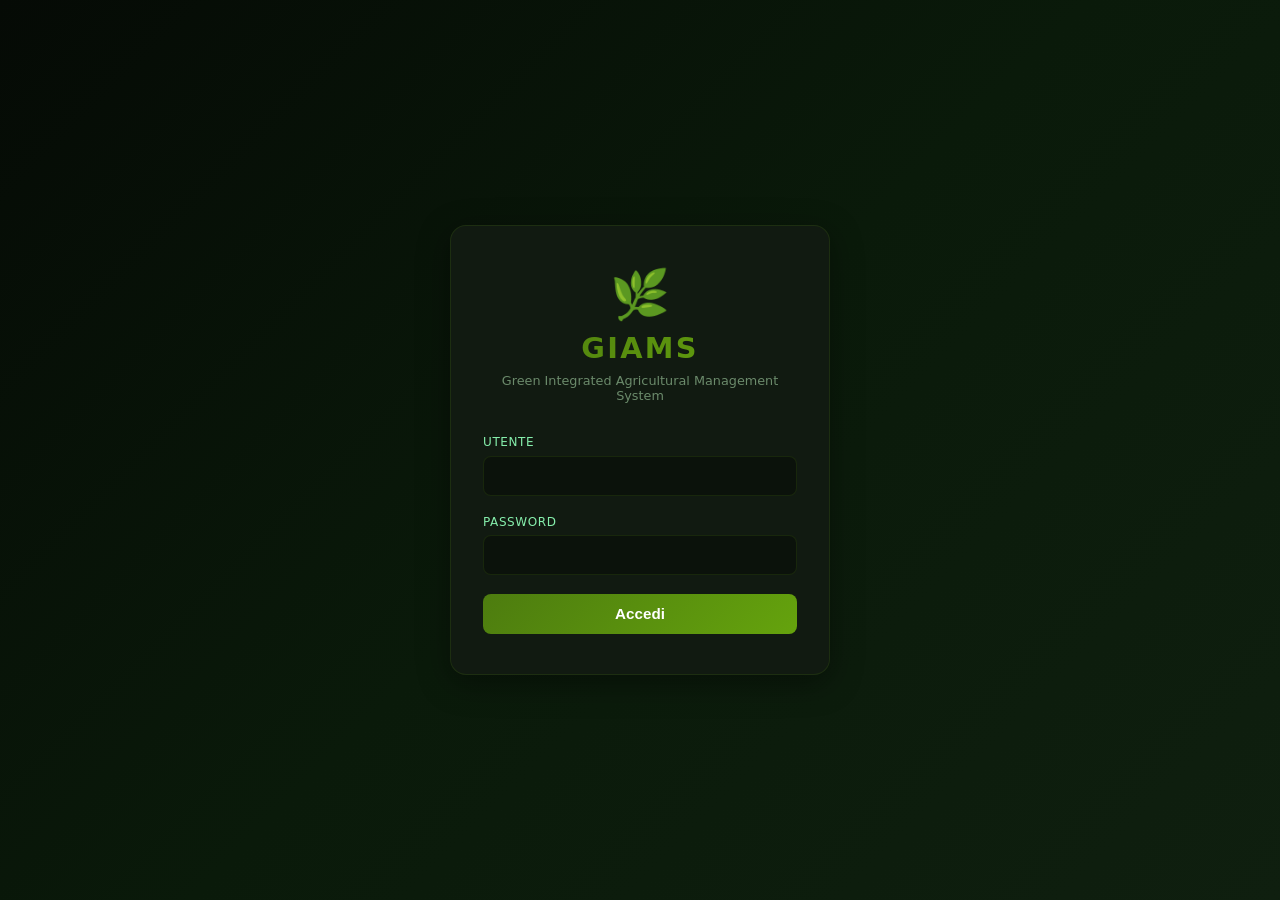
==== frontend/login.html @ 101fea9c "GIAMS v1.0.0 — Setup iniziale progetto Piattaforma gestionale agricola per Gia.Mar Green Farm. Fase " ====
<!DOCTYPE html>
<html lang="it">
<head>
  <meta charset="UTF-8" />
  <title>GIAMS - Login</title>
  <link rel="stylesheet" href="styles.css" />
</head>
<body class="login-page">
  <div class="login-card">
    <div class="login-logo">
      <div class="login-logo-icon">🌿</div>
      <div class="login-logo-title">GIAMS</div>
    </div>
    <div class="login-subtitle">
      Green Integrated Agricultural Management System
    </div>

    <form id="login-form">
      <div class="login-form-group">
        <label for="username">Utente</label>
        <input type="text" id="username" required />
      </div>

      <div class="login-form-group">
        <label for="password">Password</label>
        <input type="password" id="password" required />
      </div>

      <button type="submit" class="login-btn" id="login-btn">Accedi</button>

      <p id="login-error" class="login-error" style="display:none;">
        Credenziali non valide.
      </p>
    </form>
  </div>

  <script>
    const API_URL = "/api";

    document.addEventListener("DOMContentLoaded", () => {
      const form = document.getElementById("login-form");
      const errorBox = document.getElementById("login-error");
      const loginBtn = document.getElementById("login-btn");
      const loginCard = document.querySelector(".login-card");

      function setLoading(loading) {
        if (loading) {
          loginBtn.classList.add("loading");
          loginBtn.innerHTML = '<span class="spinner"></span>Accesso in corso...';
        } else {
          loginBtn.classList.remove("loading");
          loginBtn.textContent = "Accedi";
        }
      }

      function shakeCard() {
        loginCard.classList.remove("shake");
        void loginCard.offsetWidth;
        loginCard.classList.add("shake");
      }

      form.addEventListener("submit", async (e) => {
        e.preventDefault();
        errorBox.style.display = "none";
        setLoading(true);

        const username = document.getElementById("username").value.trim();
        const password = document.getElementById("password").value;

        try {
          const res = await fetch(`${API_URL}/auth/login`, {
            method: "POST",
            headers: { "Content-Type": "application/json" },
            body: JSON.stringify({ username, password })
          });

          if (!res.ok) {
            setLoading(false);
            errorBox.textContent = "Credenziali non valide.";
            errorBox.style.display = "block";
            shakeCard();
            return;
          }

          const data = await res.json();

          localStorage.setItem("giams_token", data.access_token);
          localStorage.setItem("giams_token_type", data.token_type || "bearer");
          if (data.username) localStorage.setItem("giams_user", data.username);

          window.location.href = "index.html";
        } catch (err) {
          setLoading(false);
          errorBox.textContent = "Errore di connessione al server.";
          errorBox.style.display = "block";
          shakeCard();
        }
      });
    });
  </script>
</body>
</html>
---- frontend/styles.css ----
/* =============================================
   GIAMS — Dark Theme Verde Oliva
   Green Integrated Agricultural Management System
   ============================================= */

:root {
  --bg-main: #0a0f0a;
  --bg-sidebar: #000000;
  --bg-card: #111a11;
  --bg-card-hover: #1a2a1a;
  --accent: #4d7c0f;
  --accent-hover: #65a30d;
  --accent-light: #86efac;
  --text-primary: #f0fdf4;
  --text-secondary: #86efac;
  --text-muted: #6b8a6b;
  --border-color: rgba(77, 124, 15, 0.2);
  --border-light: rgba(77, 124, 15, 0.1);
}

/* ---- Reset & Base ---- */
*, *::before, *::after { box-sizing: border-box; }

body {
  margin: 0;
  font-family: 'Segoe UI', system-ui, -apple-system, sans-serif;
  background: var(--bg-main);
  color: var(--text-primary);
  min-height: 100vh;
}

/* ---- Links ---- */
a { color: var(--accent-light); text-decoration: none; }
a:hover { color: var(--accent-hover); }

/* ---- Scrollbar ---- */
::-webkit-scrollbar { width: 6px; }
::-webkit-scrollbar-track { background: var(--bg-main); }
::-webkit-scrollbar-thumb { background: var(--accent); border-radius: 3px; }

/* =============================================
   LOGIN PAGE
   ============================================= */
.login-page {
  display: flex;
  align-items: center;
  justify-content: center;
  min-height: 100vh;
  background: linear-gradient(135deg, #050a05 0%, #0a1a0a 50%, #0f1f0f 100%);
}

.login-card {
  background: var(--bg-card);
  border: 1px solid var(--border-color);
  border-radius: 16px;
  padding: 2.5rem 2rem;
  width: 100%;
  max-width: 380px;
  box-shadow: 0 8px 32px rgba(0, 0, 0, 0.4);
}

.login-logo {
  text-align: center;
  margin-bottom: 0.5rem;
}

.login-logo-icon {
  font-size: 3rem;
  margin-bottom: 0.5rem;
}

.login-logo-title {
  font-size: 1.8rem;
  font-weight: 700;
  background: linear-gradient(135deg, var(--accent), var(--accent-hover));
  -webkit-background-clip: text;
  -webkit-text-fill-color: transparent;
  background-clip: text;
  letter-spacing: 0.08em;
}

.login-subtitle {
  text-align: center;
  color: var(--text-muted);
  font-size: 0.8rem;
  margin-bottom: 2rem;
}

.login-form-group {
  margin-bottom: 1.2rem;
}

.login-form-group label {
  display: block;
  font-size: 0.75rem;
  color: var(--text-secondary);
  margin-bottom: 0.4rem;
  text-transform: uppercase;
  letter-spacing: 0.05em;
}

.login-form-group input {
  width: 100%;
  padding: 0.65rem 0.8rem;
  border: 1px solid var(--border-color);
  border-radius: 8px;
  background: rgba(0, 0, 0, 0.3);
  color: var(--text-primary);
  font-size: 0.95rem;
  transition: border-color 0.2s;
}

.login-form-group input:focus {
  outline: none;
  border-color: var(--accent);
  box-shadow: 0 0 0 3px rgba(77, 124, 15, 0.15);
}

.login-btn {
  width: 100%;
  padding: 0.7rem;
  border: none;
  border-radius: 8px;
  background: linear-gradient(135deg, var(--accent), var(--accent-hover));
  color: white;
  font-weight: 600;
  font-size: 0.95rem;
  cursor: pointer;
  transition: opacity 0.2s, transform 0.1s;
  display: flex;
  align-items: center;
  justify-content: center;
  gap: 0.5rem;
}

.login-btn:hover { opacity: 0.9; }
.login-btn:active { transform: scale(0.98); }

.login-error {
  color: #ef4444;
  text-align: center;
  font-size: 0.85rem;
  margin-top: 1rem;
}

.spinner {
  width: 16px; height: 16px;
  border: 2px solid rgba(255,255,255,0.3);
  border-top-color: white;
  border-radius: 50%;
  animation: spin 0.6s linear infinite;
  display: inline-block;
}

@keyframes spin { to { transform: rotate(360deg); } }

@keyframes shake {
  0%, 100% { transform: translateX(0); }
  20%, 60% { transform: translateX(-8px); }
  40%, 80% { transform: translateX(8px); }
}
.shake { animation: shake 0.4s ease-in-out; }

/* =============================================
   APP SHELL
   ============================================= */
.app-shell { min-height: 100vh; }

#app-sidebar {
  border-right: 1px solid var(--border-color);
  position: sticky;
  top: 0;
  height: 100vh;
  overflow-y: auto;
}

#main-content {
  background: var(--bg-main);
  min-height: 100vh;
}

/* ---- Sidebar ---- */
.sidebar-logo-icon {
  font-size: 2.5rem;
  margin-bottom: 0.3rem;
}

.sidebar-app-name {
  font-size: 1.1rem;
  font-weight: 700;
  color: var(--accent-light);
  letter-spacing: 0.08em;
  margin-top: 2px;
}

.app-version {
  font-size: 11px;
  color: var(--text-muted);
  text-align: center;
  margin-top: 4px;
  letter-spacing: 0.5px;
  font-weight: 500;
}

.sidebar-link {
  border: none;
  color: #c5cedb !important;
  font-size: 0.88rem;
  border-radius: 8px;
  padding: 0.55rem 0.75rem;
  transition: all 0.15s;
}

.sidebar-link:hover:not(.disabled) {
  background: rgba(77, 124, 15, 0.15) !important;
  color: var(--accent-light) !important;
}

.sidebar-link.active {
  background: linear-gradient(135deg, rgba(77, 124, 15, 0.25), rgba(101, 163, 13, 0.15)) !important;
  color: var(--accent-light) !important;
  border-left: 3px solid var(--accent);
}

.sidebar-link.disabled {
  opacity: 0.35;
  cursor: not-allowed;
}

/* =============================================
   CARDS & COMPONENTS
   ============================================= */
.card {
  background: var(--bg-card);
  border: 1px solid var(--border-color);
  border-radius: 12px;
  color: var(--text-primary);
}

.card-section-title {
  font-size: 0.95rem;
  font-weight: 600;
  color: var(--accent-light);
}

/* ---- Module Header ---- */
.module-header {
  display: flex;
  justify-content: space-between;
  align-items: flex-start;
}

.module-title {
  font-size: 1.4rem;
  font-weight: 700;
  color: var(--text-primary);
}

.module-subtitle {
  font-size: 0.85rem;
  color: var(--text-muted);
}

/* ---- Stat Cards ---- */
.stat-card {
  background: var(--bg-card);
  border: 1px solid var(--border-color);
  border-radius: 12px;
  padding: 1rem;
  text-align: center;
}

.stat-value {
  font-size: 1.8rem;
  font-weight: 700;
  color: var(--accent-light);
}

.stat-label {
  font-size: 0.8rem;
  color: var(--text-muted);
  text-transform: uppercase;
  letter-spacing: 0.05em;
}

/* ---- Buttons ---- */
.btn-accent {
  background: linear-gradient(135deg, var(--accent), var(--accent-hover));
  border: none;
  color: white;
  font-weight: 600;
  border-radius: 8px;
  padding: 0.45rem 1rem;
  font-size: 0.88rem;
}

.btn-accent:hover {
  opacity: 0.9;
  color: white;
}

.btn-outline-secondary {
  border-color: rgba(255, 255, 255, 0.2);
  color: #c5cedb;
}

.btn-outline-secondary:hover {
  background: rgba(255, 255, 255, 0.08);
  color: white;
}

/* ---- Forms ---- */
.form-control, .form-select {
  background: rgba(0, 0, 0, 0.3);
  border: 1px solid var(--border-color);
  color: var(--text-primary);
  border-radius: 8px;
}

.form-control:focus, .form-select:focus {
  background: rgba(0, 0, 0, 0.4);
  border-color: var(--accent);
  color: var(--text-primary);
  box-shadow: 0 0 0 3px rgba(77, 124, 15, 0.15);
}

.form-label {
  font-size: 0.78rem;
  color: var(--text-muted);
  text-transform: uppercase;
  letter-spacing: 0.04em;
  margin-bottom: 0.3rem;
}

.form-check-input:checked {
  background-color: var(--accent);
  border-color: var(--accent);
}

/* ---- Tables ---- */
.table-dark {
  --bs-table-bg: transparent;
  --bs-table-color: var(--text-primary);
  --bs-table-border-color: var(--border-light);
  --bs-table-hover-bg: rgba(77, 124, 15, 0.08);
  --bs-table-hover-color: var(--text-primary);
}

.table-dark thead th {
  background: rgba(0, 0, 0, 0.3);
  font-size: 0.75rem;
  text-transform: uppercase;
  letter-spacing: 0.05em;
  color: var(--text-muted);
  border-bottom: 1px solid var(--border-color);
  padding: 0.7rem 0.75rem;
}

.table-dark tbody td {
  padding: 0.6rem 0.75rem;
  font-size: 0.88rem;
  vertical-align: middle;
}

/* ---- Badges ---- */
.badge-stato-produttivo {
  background: rgba(34, 197, 94, 0.15);
  border: 1px solid rgba(34, 197, 94, 0.3);
  color: #86efac;
  padding: 3px 10px;
  border-radius: 20px;
  font-size: 0.75rem;
  font-weight: 600;
}

.badge-stato-giovane {
  background: rgba(59, 130, 246, 0.15);
  border: 1px solid rgba(59, 130, 246, 0.3);
  color: #93c5fd;
  padding: 3px 10px;
  border-radius: 20px;
  font-size: 0.75rem;
  font-weight: 600;
}

.badge-stato-riposo {
  background: rgba(245, 158, 11, 0.15);
  border: 1px solid rgba(245, 158, 11, 0.3);
  color: #fde68a;
  padding: 3px 10px;
  border-radius: 20px;
  font-size: 0.75rem;
  font-weight: 600;
}

.badge-stato-dismesso {
  background: rgba(239, 68, 68, 0.15);
  border: 1px solid rgba(239, 68, 68, 0.3);
  color: #fca5a5;
  padding: 3px 10px;
  border-radius: 20px;
  font-size: 0.75rem;
  font-weight: 600;
}

/* =============================================
   HOME PAGE
   ============================================= */
.home-welcome {
  text-align: center;
}

.home-greeting {
  font-size: 2.2rem;
  font-weight: 700;
  background: linear-gradient(135deg, var(--accent), var(--accent-hover));
  -webkit-background-clip: text;
  -webkit-text-fill-color: transparent;
  background-clip: text;
  letter-spacing: 0.06em;
}

.home-subtitle {
  color: var(--text-muted);
  font-size: 1rem;
  font-weight: 500;
}

.home-greeting-user {
  color: var(--text-muted);
  font-size: 0.85rem;
}

.home-greeting-user span {
  color: var(--accent-light);
  font-weight: 600;
}

/* Logo animato */
.home-logo-icon {
  font-size: 3rem;
  animation: logoFadeIn 2s ease-out, logoFloat 4s ease-in-out 2s infinite;
}

@keyframes logoFadeIn {
  0% { opacity: 0; transform: translateY(20px) scale(0.9); }
  100% { opacity: 1; transform: translateY(0) scale(1); }
}

@keyframes logoFloat {
  0%, 100% { transform: translateY(0); }
  25% { transform: translateY(-6px); }
  50% { transform: translateY(0); }
  75% { transform: translateY(-4px); }
}

/* Quick Cards */
.quick-card {
  background: var(--bg-card);
  border: 1px solid var(--border-color);
  border-radius: 12px;
  padding: 1.2rem;
  text-align: center;
  cursor: pointer;
  transition: all 0.2s;
}

.quick-card:hover {
  background: var(--bg-card-hover);
  border-color: var(--accent);
  transform: translateY(-2px);
  box-shadow: 0 4px 12px rgba(77, 124, 15, 0.15);
}

.quick-card-icon {
  font-size: 1.6rem;
  color: var(--accent-light);
  margin-bottom: 0.5rem;
}

.quick-card-title {
  font-weight: 600;
  font-size: 0.9rem;
  color: var(--text-primary);
}

.quick-card-desc {
  font-size: 0.75rem;
  color: var(--text-muted);
  margin-top: 0.2rem;
}

/* ---- Action Buttons in Table ---- */
.btn-action {
  width: 30px; height: 30px;
  display: inline-flex;
  align-items: center;
  justify-content: center;
  border-radius: 6px;
  border: none;
  font-size: 0.8rem;
  cursor: pointer;
  transition: all 0.15s;
}

.btn-action-edit {
  background: rgba(77, 124, 15, 0.15);
  color: var(--accent-light);
}
.btn-action-edit:hover {
  background: rgba(77, 124, 15, 0.3);
}

.btn-action-delete {
  background: rgba(239, 68, 68, 0.15);
  color: #fca5a5;
}
.btn-action-delete:hover {
  background: rgba(239, 68, 68, 0.3);
}

/* ---- Alert ---- */
.alert { border-radius: 10px; }

/* ---- Modale conferma ---- */
.modal-confirm-overlay {
  position: fixed; top: 0; left: 0; right: 0; bottom: 0;
  background: rgba(0, 0, 0, 0.6);
  display: flex; align-items: center; justify-content: center;
  z-index: 9999;
}

.modal-confirm-box {
  background: var(--bg-card);
  border: 1px solid var(--border-color);
  border-radius: 12px;
  padding: 1.5rem;
  max-width: 400px;
  width: 90%;
  text-align: center;
}

.modal-confirm-box h5 { margin-bottom: 1rem; }

.modal-confirm-box .btn { min-width: 100px; }
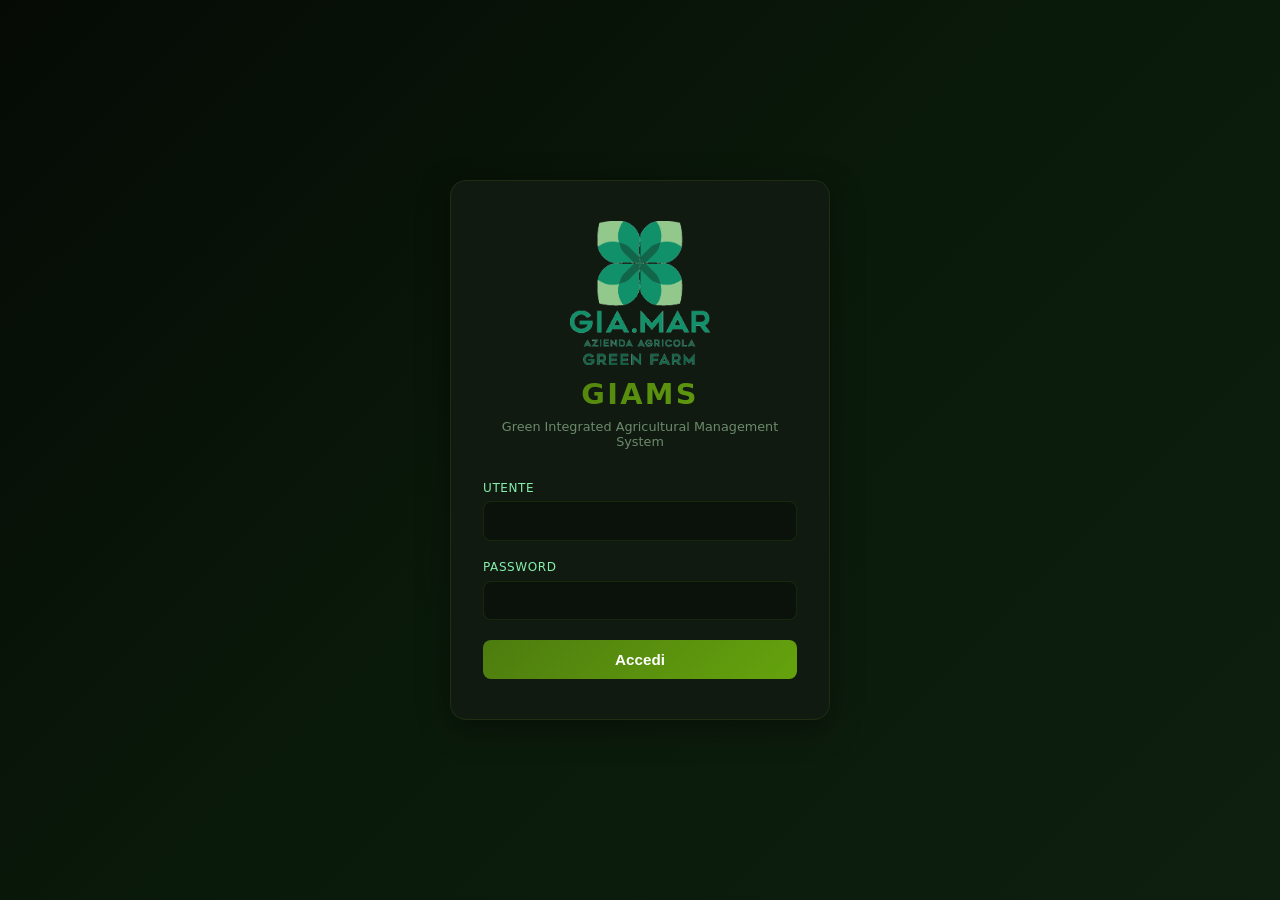
==== commit a7852eff: "GIAMS v1.1.0 — Produzione, Contenitori, Clienti + UI refresh - Modulo Produzione: raccolta olive, lo" ====
--- a/frontend/login.html
+++ b/frontend/login.html
@@ -8,7 +8,7 @@
 <body class="login-page">
   <div class="login-card">
     <div class="login-logo">
-      <div class="login-logo-icon">🌿</div>
+      <img src="assets/LogoVerticaleWeb.gif" alt="Gia.Mar Green Farm" class="login-logo-img" />
       <div class="login-logo-title">GIAMS</div>
     </div>
     <div class="login-subtitle">
--- a/frontend/styles.css
+++ b/frontend/styles.css
@@ -64,8 +64,9 @@
   margin-bottom: 0.5rem;
 }
 
-.login-logo-icon {
-  font-size: 3rem;
+.login-logo-img {
+  width: 140px;
+  height: auto;
   margin-bottom: 0.5rem;
 }
 
@@ -180,13 +181,14 @@
 }
 
 /* ---- Sidebar ---- */
-.sidebar-logo-icon {
-  font-size: 2.5rem;
-  margin-bottom: 0.3rem;
+.sidebar-logo-img {
+  width: 90px;
+  height: auto;
+  margin-bottom: 0.5rem;
 }
 
 .sidebar-app-name {
-  font-size: 1.1rem;
+  font-size: 0.95rem;
   font-weight: 700;
   color: var(--accent-light);
   letter-spacing: 0.08em;
@@ -276,6 +278,13 @@
   color: var(--accent-light);
 }
 
+.stat-sub {
+  font-size: 0.85rem;
+  font-weight: 600;
+  color: var(--text-secondary);
+  margin-top: -2px;
+}
+
 .stat-label {
   font-size: 0.8rem;
   color: var(--text-muted);
@@ -401,6 +410,231 @@
   border-radius: 20px;
   font-size: 0.75rem;
   font-weight: 600;
+}
+
+/* ---- Badges Lotto ---- */
+.badge-stato-disponibile {
+  background: rgba(34, 197, 94, 0.15);
+  border: 1px solid rgba(34, 197, 94, 0.3);
+  color: #86efac;
+  padding: 3px 10px;
+  border-radius: 20px;
+  font-size: 0.75rem;
+  font-weight: 600;
+}
+
+.badge-stato-in_vendita {
+  background: rgba(59, 130, 246, 0.15);
+  border: 1px solid rgba(59, 130, 246, 0.3);
+  color: #93c5fd;
+  padding: 3px 10px;
+  border-radius: 20px;
+  font-size: 0.75rem;
+  font-weight: 600;
+}
+
+.badge-stato-esaurito {
+  background: rgba(239, 68, 68, 0.15);
+  border: 1px solid rgba(239, 68, 68, 0.3);
+  color: #fca5a5;
+  padding: 3px 10px;
+  border-radius: 20px;
+  font-size: 0.75rem;
+  font-weight: 600;
+}
+
+/* ---- Produzione Tabs ---- */
+.produzione-tabs {
+  border-bottom: 1px solid var(--border-color);
+}
+
+.produzione-tabs .nav-link {
+  background: transparent;
+  border: none;
+  color: var(--text-muted);
+  padding: 0.6rem 1.2rem;
+  font-weight: 600;
+  border-bottom: 2px solid transparent;
+  cursor: pointer;
+}
+
+.produzione-tabs .nav-link:hover {
+  color: var(--text-primary);
+}
+
+.produzione-tabs .nav-link.active {
+  color: var(--accent-hover);
+  border-bottom: 2px solid var(--accent-hover);
+}
+
+/* ---- Raccolta Parcelle Selezione ---- */
+.raccolta-parcella-row {
+  padding: 0.4rem 0;
+  border-bottom: 1px solid var(--border-light);
+}
+
+.raccolta-parcella-row:last-child {
+  border-bottom: none;
+}
+
+/* ---- Badge Contenitore Confezionamento ---- */
+.badge-contenitore {
+  background: rgba(139, 92, 246, 0.15);
+  border: 1px solid rgba(139, 92, 246, 0.3);
+  color: #c4b5fd;
+  padding: 3px 10px;
+  border-radius: 20px;
+  font-size: 0.75rem;
+  font-weight: 600;
+}
+
+/* ---- Contenitori Card Grid ---- */
+.ct-card {
+  border: 1px solid var(--border-light);
+  border-radius: 12px;
+  overflow: hidden;
+  transition: transform 0.2s, border-color 0.2s;
+}
+
+.ct-card:hover {
+  transform: translateY(-2px);
+  border-color: var(--accent);
+}
+
+.ct-card-inattivo {
+  opacity: 0.55;
+}
+
+.ct-card-img-wrap {
+  height: 140px;
+  background: var(--card-bg);
+  display: flex;
+  align-items: center;
+  justify-content: center;
+  overflow: hidden;
+}
+
+.ct-card-img {
+  width: 100%;
+  height: 100%;
+  object-fit: cover;
+}
+
+.ct-card-placeholder {
+  color: var(--text-muted);
+  text-align: center;
+}
+
+.ct-card-body {
+  padding: 0.75rem;
+}
+
+.ct-card-title {
+  font-weight: 600;
+  font-size: 0.95rem;
+  color: var(--text-light);
+  margin-bottom: 0.3rem;
+}
+
+.ct-card-info {
+  display: flex;
+  align-items: center;
+  gap: 0.5rem;
+  margin-bottom: 0.2rem;
+}
+
+.ct-card-cap {
+  font-size: 0.85rem;
+  color: var(--accent-light);
+  font-weight: 600;
+}
+
+.ct-card-code {
+  font-size: 0.72rem;
+}
+
+.ct-card-actions {
+  display: flex;
+  gap: 0.3rem;
+}
+
+/* ---- Contenitore Form Foto Preview ---- */
+.ct-foto-preview-box {
+  width: 180px;
+  height: 180px;
+  border: 2px dashed var(--border-light);
+  border-radius: 12px;
+  display: flex;
+  flex-direction: column;
+  align-items: center;
+  justify-content: center;
+  margin: 0 auto;
+  overflow: hidden;
+  background: var(--card-bg);
+}
+
+.ct-foto-preview-img {
+  width: 100%;
+  height: 100%;
+  object-fit: cover;
+  border-radius: 10px;
+}
+
+/* ---- Badge Tipo Cliente ---- */
+.badge-tipo-privato {
+  background: rgba(59, 130, 246, 0.15);
+  border: 1px solid rgba(59, 130, 246, 0.3);
+  color: #93c5fd;
+  padding: 3px 10px;
+  border-radius: 20px;
+  font-size: 0.75rem;
+  font-weight: 600;
+}
+
+.badge-tipo-azienda {
+  background: rgba(139, 92, 246, 0.15);
+  border: 1px solid rgba(139, 92, 246, 0.3);
+  color: #c4b5fd;
+  padding: 3px 10px;
+  border-radius: 20px;
+  font-size: 0.75rem;
+  font-weight: 600;
+}
+
+/* ---- Conf Lotto Selezione ---- */
+.conf-lotto-row {
+  padding: 0.4rem 0;
+  border-bottom: 1px solid var(--border-light);
+}
+
+.conf-lotto-row:last-child {
+  border-bottom: none;
+}
+
+/* ---- Badge Resa ---- */
+.badge-resa {
+  background: rgba(245, 158, 11, 0.15);
+  border: 1px solid rgba(245, 158, 11, 0.3);
+  color: #fde68a;
+  padding: 3px 10px;
+  border-radius: 20px;
+  font-size: 0.75rem;
+  font-weight: 600;
+}
+
+/* ---- Btn outline accent ---- */
+.btn-outline-accent {
+  border: 1px solid var(--accent);
+  color: var(--accent-light);
+  background: transparent;
+  padding: 2px 8px;
+  border-radius: 4px;
+  font-size: 0.75rem;
+}
+
+.btn-outline-accent:hover {
+  background: var(--accent);
+  color: white;
 }
 
 /* =============================================
@@ -420,6 +654,14 @@
   letter-spacing: 0.06em;
 }
 
+.home-acronym {
+  color: var(--accent-light);
+  font-size: 0.95rem;
+  font-weight: 500;
+  letter-spacing: 0.06em;
+  opacity: 0.8;
+}
+
 .home-subtitle {
   color: var(--text-muted);
   font-size: 1rem;
@@ -437,8 +679,9 @@
 }
 
 /* Logo animato */
-.home-logo-icon {
-  font-size: 3rem;
+.home-logo-img {
+  width: 160px;
+  height: auto;
   animation: logoFadeIn 2s ease-out, logoFloat 4s ease-in-out 2s infinite;
 }
 
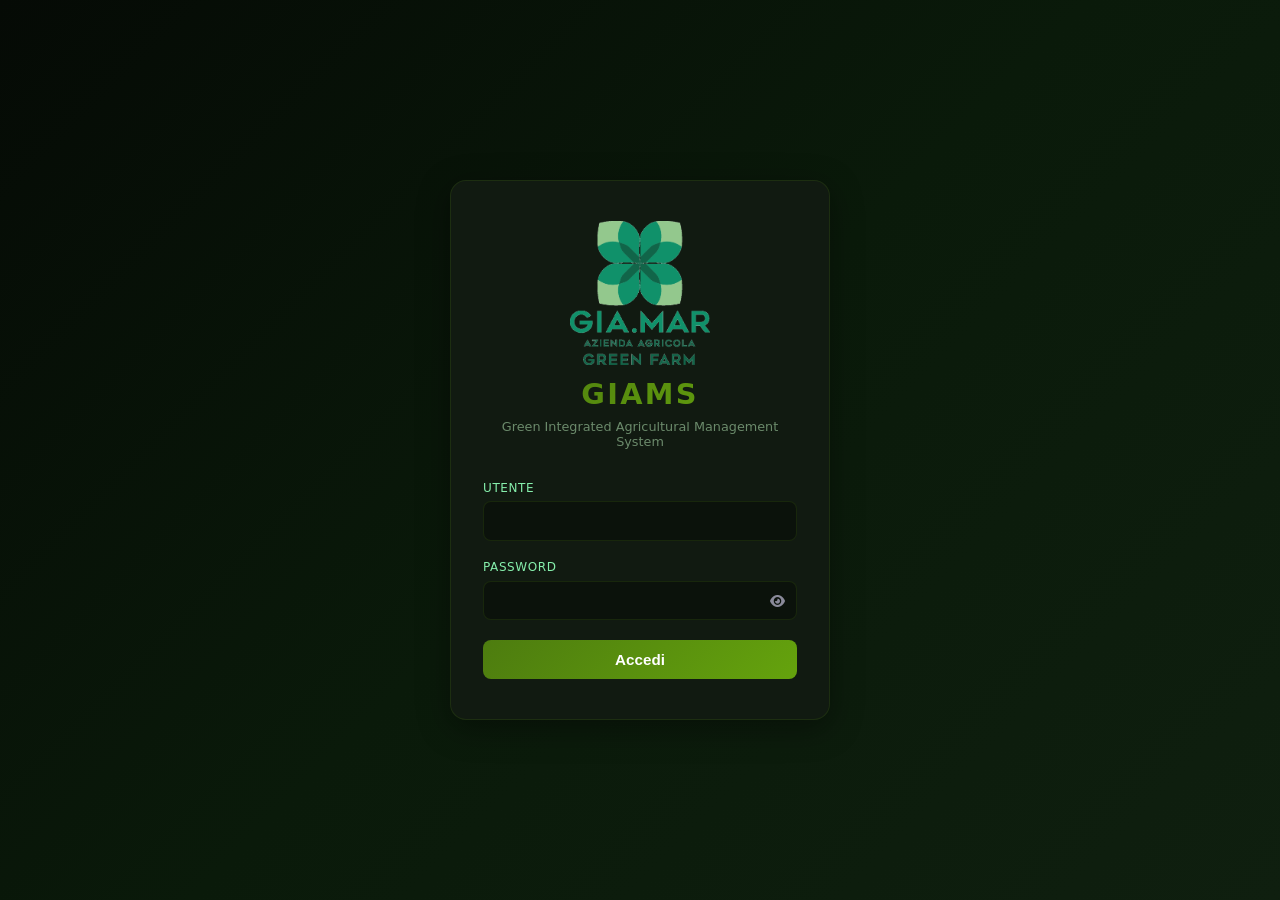
==== commit a55d9fb4: "JWT authentication + route protection + user roles - Real JWT token generation (HS256, 8h expiry) re" ====
--- a/frontend/login.html
+++ b/frontend/login.html
@@ -4,6 +4,7 @@
   <meta charset="UTF-8" />
   <title>GIAMS - Login</title>
   <link rel="stylesheet" href="styles.css" />
+  <link href="https://cdnjs.cloudflare.com/ajax/libs/font-awesome/6.5.1/css/all.min.css" rel="stylesheet" />
 </head>
 <body class="login-page">
   <div class="login-card">
@@ -23,7 +24,15 @@
 
       <div class="login-form-group">
         <label for="password">Password</label>
-        <input type="password" id="password" required />
+        <div style="position:relative;">
+          <input type="password" id="password" required style="padding-right:40px;" />
+          <button type="button" id="toggle-password"
+            style="position:absolute; right:8px; top:50%; transform:translateY(-50%);
+                   background:none; border:none; color:#8a8a9a; cursor:pointer; padding:4px;"
+            title="Mostra/Nascondi password">
+            <i class="fa-solid fa-eye"></i>
+          </button>
+        </div>
       </div>
 
       <button type="submit" class="login-btn" id="login-btn">Accedi</button>
@@ -59,6 +68,17 @@
         loginCard.classList.add("shake");
       }
 
+      // Toggle mostra/nascondi password
+      const toggleBtn = document.getElementById("toggle-password");
+      const pwdInput = document.getElementById("password");
+      toggleBtn.addEventListener("click", () => {
+        const isHidden = pwdInput.type === "password";
+        pwdInput.type = isHidden ? "text" : "password";
+        toggleBtn.innerHTML = isHidden
+          ? '<i class="fa-solid fa-eye-slash"></i>'
+          : '<i class="fa-solid fa-eye"></i>';
+      });
+
       form.addEventListener("submit", async (e) => {
         e.preventDefault();
         errorBox.style.display = "none";
@@ -87,6 +107,7 @@
           localStorage.setItem("giams_token", data.access_token);
           localStorage.setItem("giams_token_type", data.token_type || "bearer");
           if (data.username) localStorage.setItem("giams_user", data.username);
+          localStorage.setItem("giams_is_admin", data.is_admin ? "true" : "false");
 
           window.location.href = "index.html";
         } catch (err) {
--- a/frontend/styles.css
+++ b/frontend/styles.css
@@ -278,6 +278,18 @@
   color: var(--accent-light);
 }
 
+.stat-value.stat-value-sm {
+  font-size: 1.15rem;
+}
+
+.costo-doc-viewer {
+  width: 100%;
+  height: 500px;
+  border: 1px solid var(--border-color);
+  border-radius: 6px;
+  background: #1a1a1a;
+}
+
 .stat-sub {
   font-size: 0.85rem;
   font-weight: 600;
@@ -786,3 +798,38 @@
 .modal-confirm-box h5 { margin-bottom: 1rem; }
 
 .modal-confirm-box .btn { min-width: 100px; }
+
+
+/* =============================================
+   Utility
+   ============================================= */
+
+.text-accent { color: var(--accent-light) !important; }
+
+
+/* =============================================
+   Flatpickr Dark Theme Override
+   ============================================= */
+
+.flatpickr-calendar {
+  border: 1px solid var(--border-color) !important;
+  box-shadow: 0 4px 20px rgba(0,0,0,0.5) !important;
+}
+
+.flatpickr-calendar .flatpickr-day.selected,
+.flatpickr-calendar .flatpickr-day.selected:hover {
+  background: var(--accent) !important;
+  border-color: var(--accent) !important;
+}
+
+.flatpickr-calendar .flatpickr-day:hover {
+  background: var(--bg-card-hover) !important;
+}
+
+.flatpickr-calendar .flatpickr-day.today {
+  border-color: var(--accent-light) !important;
+}
+
+input.flatpickr-date + .form-control {
+  cursor: pointer;
+}
